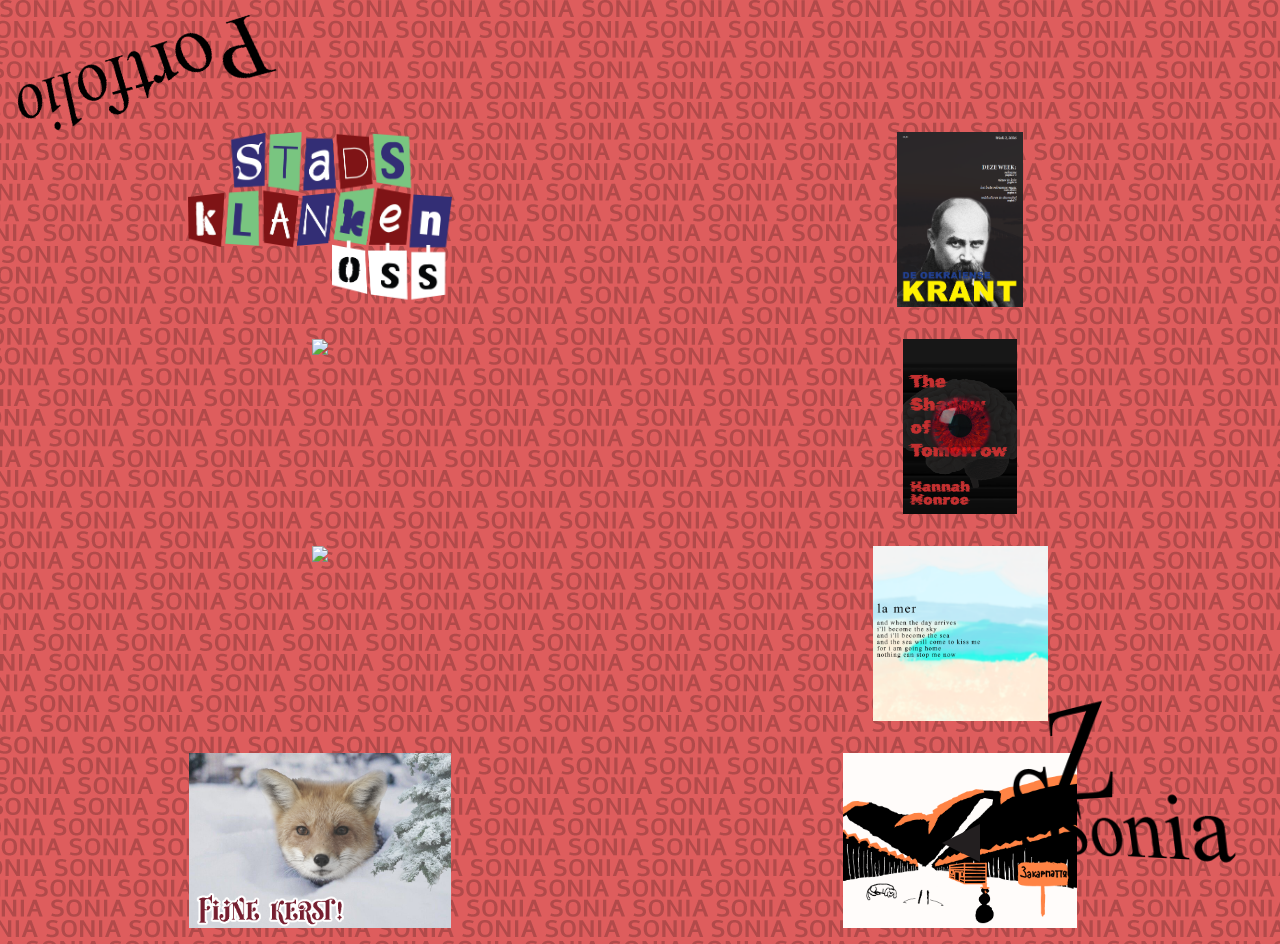
==== pages/portfolio.html @ be50a346 "Add files via upload" ====
<!DOCTYPE html>
<html lang="en">
  <head>
    <meta charset="UTF-8">
    <meta name="viewport" content="width=device-width,initial-scale=1">
    <title>Sonias Portfolio</title>

    <!-- Using the older method for compatibility -->
    <style type="text/css" media="all">
      @import "../styles/style.css";
	  @import "../styles/style-portfolio.css";
	  @import "../styles/style-contact.css";
    </style>
  </head>
  <body bgcolor="#DE5D5D">
	<header>
		<img id="portfolio-logo" src="../images/portfolio.png">
	</header>
  
	<main>
		<div id="left-side">
			<img src="../images/portfolio/stadsklanken.png">
			<img src="../images/portfolio/juicy-cheeseburger-rustic-wooden-board.png">
			<img src="../images/portfolio/kerstkaart2.png">
			<img src="../images/portfolio/fijnekerst.png">
		</div>
		
		<div id="right-side">
			<img src="../images/portfolio/oekraiensekrant.png">
			<img src="../images/portfolio/shadow.png">
			<img src="../images/portfolio/Beeldverhaal_edit.png">
			<img src="../images/portfolio/Mountain.png">
		</div>
	</main>
	
	<footer>
		<img id="logo" src="../images/logo.png">
		
		<a id="return-button" href="../index.html" alt="Terug"><img id="return-icon" src="../images/back.svg"></a>
	</footer>
  </body>
</html>
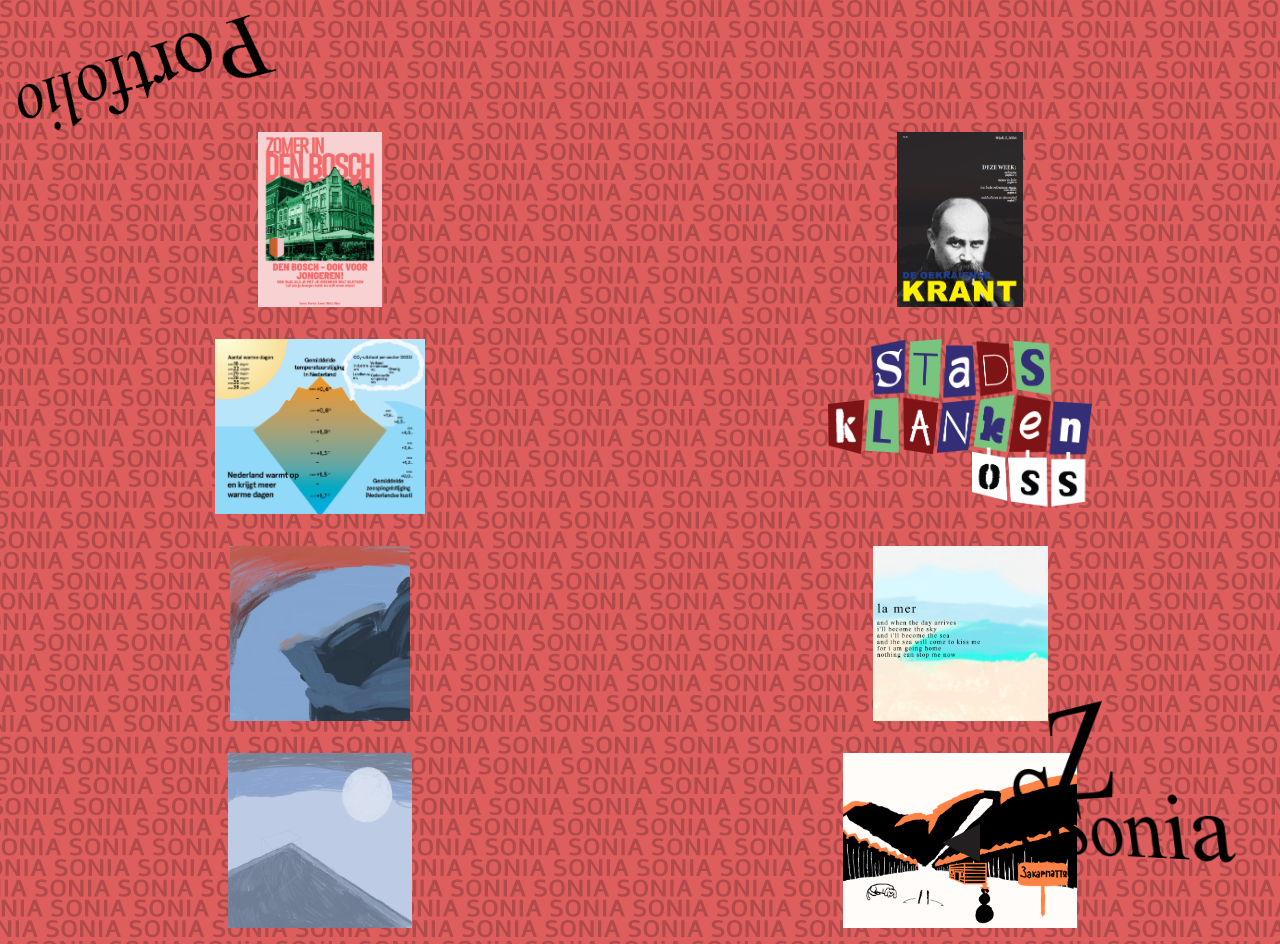
==== commit 11c80da1: "Add files via upload" ====
--- a/pages/portfolio.html
+++ b/pages/portfolio.html
@@ -19,15 +19,15 @@
   
 	<main>
 		<div id="left-side">
-			<img src="../images/portfolio/stadsklanken.png">
-			<img src="../images/portfolio/juicy-cheeseburger-rustic-wooden-board.png">
-			<img src="../images/portfolio/kerstkaart2.png">
-			<img src="../images/portfolio/fijnekerst.png">
+			<img src="../images/portfolio/ZomerInDenBosch.png">
+			<img src="../images/portfolio/klimaat.png">
+			<img src="../images/portfolio/berg.png">
+			<img src="../images/portfolio/rooftop.png">
 		</div>
 		
 		<div id="right-side">
 			<img src="../images/portfolio/oekraiensekrant.png">
-			<img src="../images/portfolio/shadow.png">
+			<img src="../images/portfolio/stadsklanken.png">
 			<img src="../images/portfolio/Beeldverhaal_edit.png">
 			<img src="../images/portfolio/Mountain.png">
 		</div>
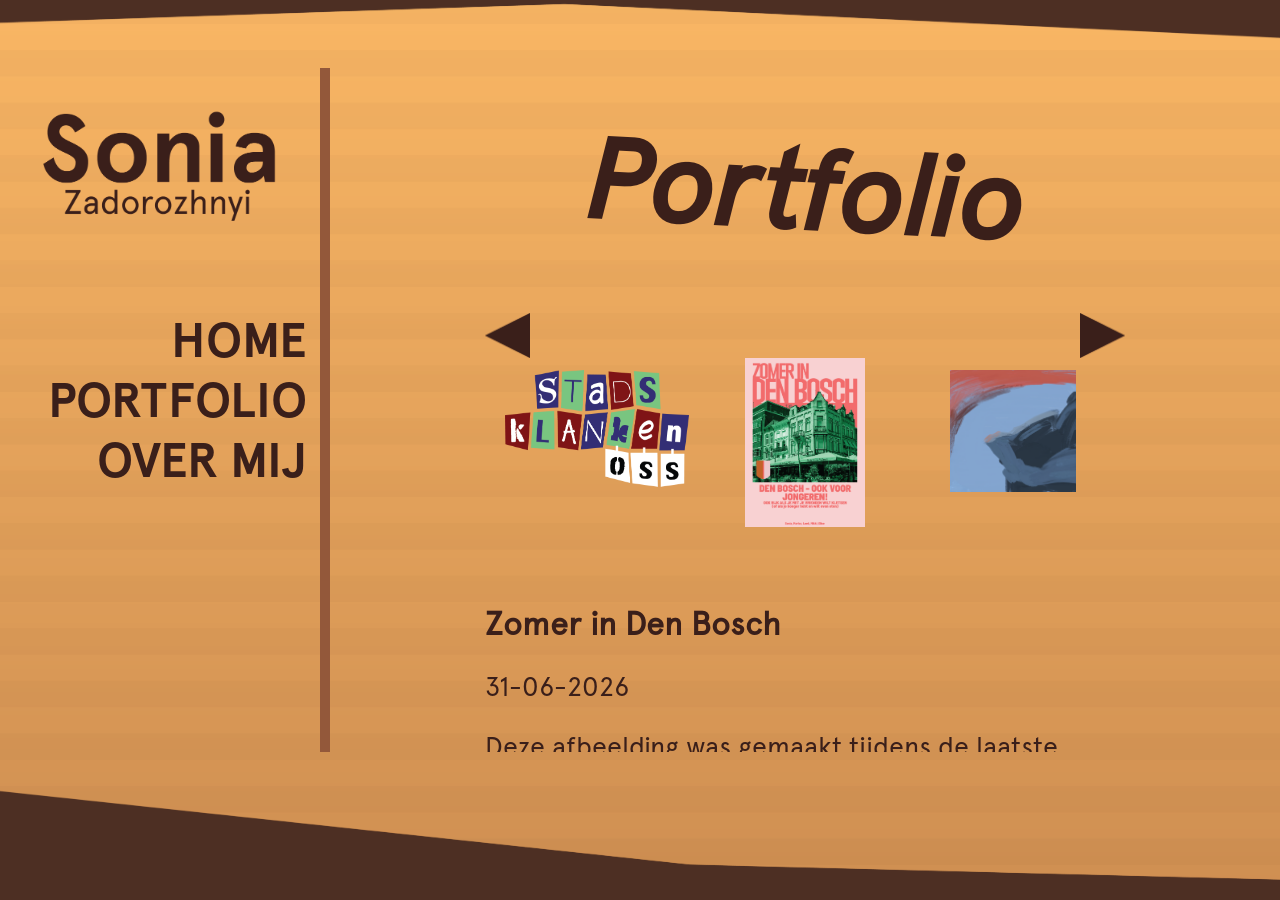
==== commit d7c03380: "Add files via upload" ====
--- a/pages/portfolio.html
+++ b/pages/portfolio.html
@@ -5,38 +5,79 @@
     <meta name="viewport" content="width=device-width,initial-scale=1">
     <title>Sonias Portfolio</title>
 
-    <!-- Using the older method for compatibility -->
-    <style type="text/css" media="all">
-      @import "../styles/style.css";
-	  @import "../styles/style-portfolio.css";
-	  @import "../styles/style-contact.css";
-    </style>
+	<!-- Scripts -->
+	<script src="../scripts/mobile.js" defer></script>
+	<script src="../scripts/portfolio_library.js" defer></script>
+	<script src="../scripts/preview.js" defer></script>
+	
+    <link rel="stylesheet" href="../styles/style.css">
+	<link rel="stylesheet" href="../styles/portfolio.css">
   </head>
-  <body bgcolor="#DE5D5D">
-	<header>
-		<img id="portfolio-logo" src="../images/portfolio.png">
+  <body>
+	<!-- Image previewer, only visible when previewing an image -->
+	<div id="image-previewer">
+		<img id="preview-image" src="">
+		
+		<a id="close-preview" href="#" onclick="PreviewImage()"><img src="../images/close.png"></a>
+	</div>
+	
+	<!-- Foreground -->
+	<img id="foreground-top" src="../images/top.png">
+	<img id="foreground-bottom" src="../images/bottom.png">
+	
+	<!-- Header -->
+	<header id="menu">
+		<div id="title-container">
+			<img src="../images/naam.png">
+		</div>
+		<div id="title-container-mobile">
+			<img src="../images/naam-mobile.png">
+		</div>
+		<nav>
+			<ul>
+				<li>
+					<a href="../index.html">HOME</a>
+				</li>
+				<li>
+					<a href="portfolio.html">PORTFOLIO</a>
+				</li>
+				<li>
+					<a href="aboutme.html">OVER MIJ</a>
+				</li>
+			</ul>
+		</nav>
 	</header>
-  
-	<main>
-		<div id="left-side">
-			<img src="../images/portfolio/ZomerInDenBosch.png">
-			<img src="../images/portfolio/klimaat.png">
-			<img src="../images/portfolio/berg.png">
-			<img src="../images/portfolio/rooftop.png">
+	
+	<main id="main">
+		<div id="page-title-container">
+			<h1>Portfolio</h1>
 		</div>
-		
-		<div id="right-side">
-			<img src="../images/portfolio/oekraiensekrant.png">
-			<img src="../images/portfolio/stadsklanken.png">
-			<img src="../images/portfolio/Beeldverhaal_edit.png">
-			<img src="../images/portfolio/Mountain.png">
+		<div id="main-container">
+			<div id="arrow-container">
+				<a id="left-button" href="javascript:void(0)" onclick="ChangeImage('left')"><img src="../images/left.png"></a>
+				<a id="right-button" href="javascript:void(0)" onclick="ChangeImage('right')"><img src="../images/right.png"></a>
+			</div>
+			<div id="portfolio-image-container">
+				<div id="left-image-container">
+					<a href="javascript:void(0)" onclick="PreviewImage('left')"><img src="" id="left-image"></a>
+				</div>
+				<div id="center-image-container">
+					<a href="javascript:void(0)" onclick="PreviewImage('center')"><img src="" id="center-image"></a>
+				</div>
+				<div id="right-image-container">
+					<a href="javascript:void(0)" onclick="PreviewImage('right')"><img src="" id="right-image"></a>
+				</div>
+			</div>
+			<div id="portfolio-text-container">
+				<h1 id="work-title">testtitle</h1>
+				<p id="work-date">testdate</p>
+				<p id="work-description">testdesc<p>
+			</div>
 		</div>
 	</main>
 	
 	<footer>
-		<img id="logo" src="../images/logo.png">
-		
-		<a id="return-button" href="../index.html" alt="Terug"><img id="return-icon" src="../images/back.svg"></a>
+		<a id="menu-button" href="#" onclick="MenuToggle()"><img src="../images/menubutton.png"></a>
 	</footer>
   </body>
-</html>+</html>
--- a/styles/style.css
+++ b/styles/style.css
@@ -0,0 +1,205 @@
+/* Importing various CSS stylesheets, which were used to simplify the code */
+@import url("setup.css");
+@import url("transitions.css");
+@import url("aboutme.css");
+
+/* Background */
+body
+{
+	position: fixed;
+	top: 7.5vh;
+	width: 100%;
+	height: 76vh;
+	background-color: #FBB865;
+	background-image: url("../images/background.png");
+	/* background-repeat: no-repeat;
+	background-size: cover; */
+	background-attachment: fixed;
+	background-size: 100% 100%;
+	display: flex;
+	flex-direction: row;
+}
+
+#foreground-top, #foreground-bottom
+{
+	position: fixed;
+	width: 105vw;
+}
+
+#foreground-top
+{
+	top: -15vh;
+	left: -2.5vw;
+}
+
+#foreground-bottom
+{
+	bottom: -15vh;
+	left: -4.75vw;
+}
+
+/* Layout */
+
+#menu
+{
+	display: flex;
+	flex-direction: column;
+	width: 25vw;
+	border-right: #93583A 10px solid;
+}
+
+main
+{
+	width: 75vw;
+	overflow: scroll;
+	scrollbar-width: none;
+}
+
+/* Header */
+#title-container, #title-container-mobile
+{
+	margin-top: 24pt;
+	width: 75%;
+	align-self: center;
+	height: 25%;
+}
+
+#title-container img, #title-container-mobile img
+{
+	width: 100%;
+}
+
+#title-container-mobile
+{
+	display: none;
+}
+
+nav
+{
+	display: flex;
+	align-items: center;
+	height: 75%;
+	display: block;
+	margin-top: 48pt;
+}
+
+nav li {
+	list-style-type: none;
+	text-align: right;
+}
+
+nav a
+{
+	font-family: "apercu-bold", sans-serif;
+	font-size: 36pt;
+	padding: 1pt 10pt;
+	padding-left: auto;
+}
+
+/* Main content */
+#main
+{
+	width: 50%;
+	/* margin: 16pt; */
+	margin-left: auto;
+	margin-right: auto;
+}
+
+#main p
+{
+	font-size: 20pt;
+}
+
+#page-title-container
+{
+	width: fit-content;
+	margin-left: auto;
+	margin-right: auto;
+	font-family: "apercu-italic", sans-serif;
+	font-size: 42pt;
+	line-height: 0.85;
+	rotate: 3deg;
+}
+
+#main-container
+{
+	justify-self: center;
+}
+
+/* Footer */
+footer
+{
+	display: none;
+}
+
+@media all and (orientation: portrait) {
+	#menu
+	{
+		display: none;
+		position: fixed;
+		left: 0;
+		top: 0;
+		width: 100vw;
+		height: 100vh;
+		background-color: #4D2F23;
+	}
+	
+	#title-container
+	{
+		display: none;
+	}
+	
+	#title-container-mobile
+	{
+		display: block;
+		top: 25%;
+		margin-left: auto;
+		margin-right: auto;
+	}
+	
+	nav a
+	{
+		color: #FBB865;
+		font-size: 350%;
+		padding: 1pt 20pt;
+	}
+	
+	#foreground-top
+	{
+		top: -4vh;
+	}
+	
+	#foreground-bottom
+	{
+		bottom: -4vh;
+	}
+	
+	#main
+	{
+		width: 97.5%;
+	}
+	
+	#main p
+	{
+		font-size: 14pt;
+	}
+	
+	#page-title-container
+	{
+		font-size: 24pt;
+	}
+	
+	footer
+	{
+		display: block;
+		position: fixed;
+		height: 15vh;
+		right: -5vh;
+		bottom: -2.5vh;
+	}
+	
+	footer img
+	{
+		height: 100%;
+	}
+}
--- a/styles/portfolio.css
+++ b/styles/portfolio.css
@@ -0,0 +1,103 @@
+#image-previewer
+{
+	display: none;
+	position: fixed;
+	left: -0.5vw;
+	top: -0.5vh;
+	z-index: 99;
+	background-color: rgba(77,47,35,0);
+	width: 101vw;
+	height: 101vh;
+}
+
+#preview-image
+{
+	display: block;
+	margin: 5vh auto;
+	width: auto;
+	height: 50%;
+	background-color: green;
+}
+
+#close-preview
+{
+	display: block;
+	position: fixed;
+	height: 15vh;
+	right: -5vh;
+	bottom: -2.5vh;
+}
+
+#close-preview img
+{
+	height: 100%;
+}
+
+#portfolio-image-container
+{
+	display: flex;
+	flex-direction: row;
+	justify-content: center;
+	height: 25vh;
+}
+
+#left-image-container, #center-image-container, #right-image-container
+{
+	display: flex;
+	justify-content: center;
+}
+
+#left-image-container, #right-image-container
+{
+	width: 25%;
+	height: 75%;
+	align-items: center;
+}
+
+#center-image-container
+{
+	width: 40%;
+	height: 100%;
+	z-index: 2;
+}
+
+#left-image-container a, #left-image, #right-image-container a, #right-image
+{
+	height: 85%;
+}
+
+#center-image
+{
+	height: 75%;
+}
+
+#arrow-container
+{
+	display: flex;
+	flex-direction: row;
+	height: 5vh;
+}
+
+#left-button, #right-button
+{
+	display: block;
+}
+
+#left-button img, #right-button img
+{
+	height: 5vh;
+}
+
+#right-button
+{
+	margin-left: auto;
+}
+
+/* #left-image, #center-image, #right-image
+{
+	margin-top: auto;
+	margin-bottom: auto;
+	margin-left: auto;
+	margin-right: auto;
+}
+*/
